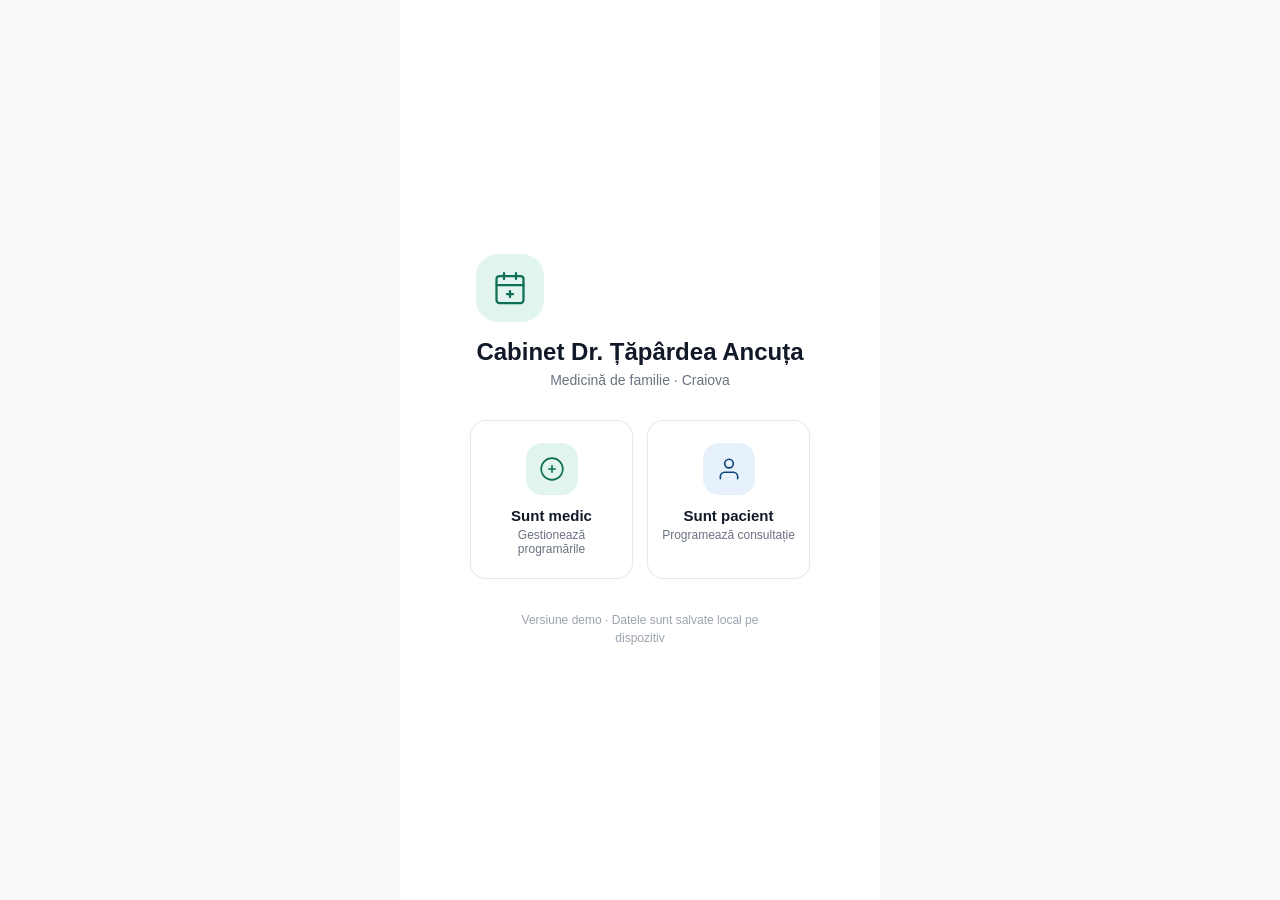
==== index.html @ 504b4666 "Add files via upload" ====
<!DOCTYPE html>
<html lang="ro">
<head>
  <meta charset="UTF-8">
  <meta name="viewport" content="width=device-width, initial-scale=1.0, maximum-scale=1.0, user-scalable=no">

  <!-- PWA meta tags -->
  <meta name="theme-color" content="#0F6E56">
  <meta name="description" content="Programări online — Cabinet Dr. Țăpârdea Ancuța, medicină de familie">

  <!-- iOS PWA support -->
  <meta name="apple-mobile-web-app-capable" content="yes">
  <meta name="apple-mobile-web-app-status-bar-style" content="default">
  <meta name="apple-mobile-web-app-title" content="Dr. Țăpârdea Ancuța">
  <link rel="apple-touch-icon" href="icons/icon-192.png">

  <!-- Android PWA -->
  <link rel="manifest" href="manifest.json">

  <!-- Favicon -->
  <link rel="icon" type="image/png" sizes="32x32" href="icons/icon-192.png">

  <link rel="stylesheet" href="style.css">
  <title>Cabinet Dr. Țăpârdea Ancuța</title>
</head>
<body>

  <!-- Aplicația se randează aici -->
  <div id="app">
    <!-- Loading state inițial -->
    <div style="display:flex;align-items:center;justify-content:center;height:100vh;color:#6b7280;font-family:system-ui">
      Se încarcă...
    </div>
  </div>

  <!-- Banner instalare PWA (apare automat pe Android/Chrome) -->
  <div id="install-banner">
    <p>Instalează aplicația pe ecranul principal</p>
    <button class="btn-primary" id="install-btn" style="width:auto;padding:8px 16px;font-size:13px">Instalează</button>
    <button class="btn-secondary" id="install-dismiss" style="padding:8px 12px;font-size:13px">✕</button>
  </div>

  <script src="app.js"></script>
</body>
</html>
---- style.css ----
/* ============================================
   CABINET DR. Țăpârdea Ancuța — Stiluri principale
   Mobile-first · Dark mode · PWA-ready
   ============================================ */

:root {
  --primary:       #0F6E56;
  --primary-dark:  #085041;
  --primary-light: #E1F5EE;
  --accent:        #1D9E75;

  --text:          #111827;
  --text-muted:    #6b7280;
  --text-hint:     #9ca3af;

  --bg:            #ffffff;
  --bg-surface:    #f8faf9;
  --bg-card:       #ffffff;

  --border:        rgba(0,0,0,0.09);
  --border-strong: rgba(0,0,0,0.18);

  --success-bg:    #E1F5EE;
  --success-text:  #085041;
  --success-border:rgba(15,110,86,0.25);

  --warning-bg:    #FAEEDA;
  --warning-text:  #633806;

  --danger-bg:     #FCEBEB;
  --danger-text:   #791F1F;

  --info-bg:       #E6F1FB;
  --info-text:     #0C447C;

  --radius-sm:  8px;
  --radius-md:  12px;
  --radius-lg:  16px;

  --tab-height: 60px;
  --safe-bottom: env(safe-area-inset-bottom, 0px);
}

@media (prefers-color-scheme: dark) {
  :root {
    --text:          #f0f0f0;
    --text-muted:    #9ca3af;
    --text-hint:     #6b7280;
    --bg:            #111827;
    --bg-surface:    #1f2937;
    --bg-card:       #1f2937;
    --border:        rgba(255,255,255,0.09);
    --border-strong: rgba(255,255,255,0.18);
    --primary-light: #04342C;
    --success-bg:    #04342C;
    --success-text:  #9FE1CB;
    --success-border:rgba(159,225,203,0.2);
    --warning-bg:    #412402;
    --warning-text:  #FAC775;
    --danger-bg:     #501313;
    --danger-text:   #F7C1C1;
    --info-bg:       #042C53;
    --info-text:     #B5D4F4;
  }
}

/* ---- Reset & Base ---- */
*, *::before, *::after {
  box-sizing: border-box;
  margin: 0;
  padding: 0;
  -webkit-tap-highlight-color: transparent;
}

html {
  font-size: 16px;
  scroll-behavior: smooth;
}

body {
  font-family: -apple-system, BlinkMacSystemFont, 'Segoe UI', Roboto, sans-serif;
  color: var(--text);
  background: var(--bg-surface);
  min-height: 100vh;
  min-height: 100dvh;
  -webkit-font-smoothing: antialiased;
}

/* ---- App shell ---- */
#app {
  max-width: 480px;
  margin: 0 auto;
  background: var(--bg);
  min-height: 100vh;
  min-height: 100dvh;
  display: flex;
  flex-direction: column;
  position: relative;
}

/* ---- Install banner ---- */
#install-banner {
  display: none;
  position: fixed;
  bottom: 0;
  left: 50%;
  transform: translateX(-50%);
  width: 100%;
  max-width: 480px;
  background: var(--bg-card);
  border-top: 0.5px solid var(--border-strong);
  padding: 12px 16px calc(12px + var(--safe-bottom));
  align-items: center;
  gap: 10px;
  z-index: 200;
  box-shadow: 0 -4px 20px rgba(0,0,0,0.08);
}

#install-banner p { flex: 1; font-size: 13px; color: var(--text-muted); }

/* ---- Header ---- */
.app-header {
  background: var(--bg);
  border-bottom: 0.5px solid var(--border);
  padding: 12px 16px;
  display: flex;
  align-items: center;
  justify-content: space-between;
  position: sticky;
  top: 0;
  z-index: 100;
}

/* ---- Bottom tab bar ---- */
.tab-bar {
  position: fixed;
  bottom: 0;
  left: 50%;
  transform: translateX(-50%);
  width: 100%;
  max-width: 480px;
  height: calc(var(--tab-height) + var(--safe-bottom));
  background: var(--bg);
  border-top: 0.5px solid var(--border);
  display: flex;
  align-items: flex-start;
  padding-top: 4px;
  z-index: 100;
}

.tab-item {
  flex: 1;
  display: flex;
  flex-direction: column;
  align-items: center;
  padding: 6px 4px;
  gap: 3px;
  border: none;
  background: none;
  color: var(--text-muted);
  font-size: 10px;
  cursor: pointer;
  font-family: inherit;
  transition: color 0.15s;
  position: relative;
}

.tab-item.active { color: var(--primary); }

.tab-icon {
  width: 24px;
  height: 24px;
  position: relative;
  display: flex;
  align-items: center;
  justify-content: center;
}

.tab-badge {
  position: absolute;
  top: -3px;
  right: -5px;
  background: #E24B4A;
  color: white;
  font-size: 9px;
  font-weight: 700;
  min-width: 15px;
  height: 15px;
  border-radius: 8px;
  display: flex;
  align-items: center;
  justify-content: center;
  padding: 0 3px;
}

/* ---- Page content ---- */
.page-content {
  flex: 1;
  padding: 16px;
  padding-bottom: calc(var(--tab-height) + var(--safe-bottom) + 16px);
  overflow-y: auto;
}

/* ---- Cards ---- */
.card {
  background: var(--bg-card);
  border: 0.5px solid var(--border);
  border-radius: var(--radius-lg);
  padding: 14px;
  margin-bottom: 10px;
}

.card-row {
  display: flex;
  align-items: center;
  gap: 12px;
}

/* ---- Stats ---- */
.stat-grid {
  display: grid;
  grid-template-columns: repeat(3, 1fr);
  gap: 8px;
  margin-bottom: 16px;
}

.stat-card {
  background: var(--bg-surface);
  border-radius: var(--radius-md);
  padding: 12px;
  text-align: center;
}

.stat-value { font-size: 26px; font-weight: 700; color: var(--primary); }
.stat-label { font-size: 11px; color: var(--text-muted); margin-top: 2px; }

/* ---- Calendar ---- */
.cal-nav {
  display: flex;
  align-items: center;
  justify-content: space-between;
  margin-bottom: 10px;
}

.cal-title { font-size: 15px; font-weight: 600; }

.cal-grid {
  display: grid;
  grid-template-columns: repeat(7, 1fr);
  gap: 2px;
}

.cal-day-label {
  font-size: 11px;
  color: var(--text-muted);
  text-align: center;
  padding: 4px 0;
  font-weight: 600;
  letter-spacing: 0.02em;
}

.cal-day {
  aspect-ratio: 1;
  display: flex;
  flex-direction: column;
  align-items: center;
  justify-content: center;
  border-radius: var(--radius-sm);
  cursor: pointer;
  position: relative;
  gap: 2px;
}

.cal-day:hover { background: var(--bg-surface); }
.cal-day:active { opacity: 0.8; }

.cal-day-num {
  font-size: 13px;
  width: 30px;
  height: 30px;
  display: flex;
  align-items: center;
  justify-content: center;
  border-radius: 50%;
}

.cal-day.today .cal-day-num {
  background: var(--primary);
  color: #fff;
  font-weight: 700;
}

.cal-day.selected { background: var(--success-bg); }
.cal-day.selected .cal-day-num { color: var(--primary); font-weight: 600; }
.cal-day.weekend .cal-day-num { color: var(--text-hint); }

.cal-dots { display: flex; gap: 2px; justify-content: center; }
.cal-dot { width: 4px; height: 4px; border-radius: 50%; background: var(--primary); }

/* ---- Appointment row ---- */
.appt-item {
  display: flex;
  align-items: center;
  gap: 12px;
  padding: 12px 0;
  border-bottom: 0.5px solid var(--border);
}
.appt-item:last-child { border-bottom: none; }

.appt-time { font-size: 14px; font-weight: 700; color: var(--primary); min-width: 48px; }
.appt-name { font-size: 14px; font-weight: 500; }
.appt-type { font-size: 12px; color: var(--text-muted); margin-top: 1px; }

/* ---- Slots ---- */
.slots-grid {
  display: grid;
  grid-template-columns: repeat(3, 1fr);
  gap: 8px;
  margin-top: 12px;
}

.slot-btn {
  padding: 11px;
  border: 1px solid var(--border-strong);
  border-radius: var(--radius-sm);
  background: var(--bg);
  font-size: 13px;
  font-weight: 500;
  cursor: pointer;
  text-align: center;
  font-family: inherit;
  color: var(--text);
  transition: all 0.12s;
  touch-action: manipulation;
}

.slot-btn.available:hover,
.slot-btn.available:active {
  border-color: var(--primary);
  background: var(--success-bg);
  color: var(--primary);
}

.slot-btn.taken {
  background: var(--bg-surface);
  color: var(--text-hint);
  cursor: not-allowed;
  border-color: var(--border);
  text-decoration: line-through;
  font-weight: 400;
}

.slot-btn.selected {
  border-color: var(--primary);
  background: var(--success-bg);
  color: var(--primary);
  font-weight: 700;
}

/* ---- Badges ---- */
.badge {
  display: inline-flex;
  align-items: center;
  padding: 3px 10px;
  border-radius: 20px;
  font-size: 12px;
  font-weight: 500;
  white-space: nowrap;
}

.badge-success { background: var(--success-bg); color: var(--success-text); }
.badge-warning { background: var(--warning-bg); color: var(--warning-text); }
.badge-danger  { background: var(--danger-bg);  color: var(--danger-text);  }
.badge-info    { background: var(--info-bg);    color: var(--info-text);    }
.badge-neutral { background: var(--bg-surface); color: var(--text-muted);   }

/* ---- Forms ---- */
.form-group { display: flex; flex-direction: column; gap: 6px; margin-bottom: 14px; }
.form-label { font-size: 13px; color: var(--text-muted); font-weight: 500; }

input[type=text],
input[type=email],
input[type=password],
input[type=tel],
select,
textarea {
  width: 100%;
  font-family: inherit;
  font-size: 15px;
  color: var(--text);
  background: var(--bg);
  border: 1px solid var(--border-strong);
  border-radius: var(--radius-sm);
  padding: 11px 13px;
  outline: none;
  transition: border-color 0.15s;
  -webkit-appearance: none;
  appearance: none;
}

input:focus, select:focus, textarea:focus {
  border-color: var(--primary);
  box-shadow: 0 0 0 3px var(--success-bg);
}

textarea { resize: vertical; min-height: 90px; line-height: 1.5; }

/* ---- Buttons ---- */
.btn-primary {
  display: block;
  width: 100%;
  padding: 14px;
  background: var(--primary);
  color: #fff;
  border: none;
  border-radius: var(--radius-md);
  font-family: inherit;
  font-size: 15px;
  font-weight: 600;
  cursor: pointer;
  transition: background 0.15s, transform 0.1s;
  touch-action: manipulation;
}
.btn-primary:hover  { background: var(--primary-dark); }
.btn-primary:active { transform: scale(0.98); }

.btn-secondary {
  padding: 9px 16px;
  background: none;
  color: var(--text);
  border: 1px solid var(--border-strong);
  border-radius: var(--radius-sm);
  font-family: inherit;
  font-size: 14px;
  cursor: pointer;
  transition: background 0.12s;
}
.btn-secondary:hover { background: var(--bg-surface); }

.btn-ghost {
  background: none;
  border: none;
  color: var(--primary);
  font-family: inherit;
  font-size: 14px;
  font-weight: 600;
  cursor: pointer;
  padding: 4px 0;
}

/* ---- Alerts ---- */
.alert-success {
  background: var(--success-bg);
  color: var(--success-text);
  border: 0.5px solid var(--success-border);
  border-radius: var(--radius-md);
  padding: 12px 14px;
  font-size: 14px;
  margin-bottom: 16px;
  line-height: 1.4;
}

/* ---- Typography ---- */
.section-title { font-size: 16px; font-weight: 700; margin-bottom: 4px; }
.section-sub   { font-size: 13px; color: var(--text-muted); margin-bottom: 14px; }

/* ---- Notification item ---- */
.notif-item {
  display: flex;
  gap: 12px;
  padding: 13px 0;
  border-bottom: 0.5px solid var(--border);
}
.notif-item:last-child { border-bottom: none; }

.notif-dot {
  width: 8px;
  height: 8px;
  border-radius: 50%;
  margin-top: 5px;
  flex-shrink: 0;
}
.notif-dot.unread { background: var(--primary); }
.notif-dot.read   { background: var(--border-strong); }

/* ---- Avatar ---- */
.avatar {
  width: 40px;
  height: 40px;
  border-radius: 50%;
  display: flex;
  align-items: center;
  justify-content: center;
  font-size: 14px;
  font-weight: 700;
  flex-shrink: 0;
}

/* ---- Login page ---- */
.login-page {
  display: flex;
  flex-direction: column;
  align-items: center;
  justify-content: center;
  min-height: 100vh;
  min-height: 100dvh;
  padding: 2rem;
  gap: 2rem;
}

.login-logo {
  width: 68px;
  height: 68px;
  background: var(--success-bg);
  border-radius: 22px;
  display: flex;
  align-items: center;
  justify-content: center;
}

.role-grid {
  display: grid;
  grid-template-columns: 1fr 1fr;
  gap: 14px;
  width: 100%;
  max-width: 340px;
}

.role-card {
  background: var(--bg-card);
  border: 1px solid var(--border);
  border-radius: var(--radius-lg);
  padding: 22px 14px;
  text-align: center;
  cursor: pointer;
  transition: all 0.15s;
  touch-action: manipulation;
}
.role-card:hover  { border-color: var(--primary); background: var(--success-bg); }
.role-card:active { transform: scale(0.97); }

.role-icon {
  width: 52px;
  height: 52px;
  border-radius: 16px;
  display: flex;
  align-items: center;
  justify-content: center;
  margin: 0 auto 12px;
}

/* ---- Confirm box ---- */
.confirm-box {
  background: var(--bg);
  border: 1px solid var(--border-strong);
  border-radius: var(--radius-lg);
  padding: 16px;
  margin-top: 16px;
}

/* ---- Divider ---- */
.divider { height: 0.5px; background: var(--border); margin: 16px 0; }
hr { border: none; border-top: 0.5px solid var(--border); margin: 16px 0; }

/* ---- Empty state ---- */
.empty-state {
  text-align: center;
  padding: 2rem 1rem;
  color: var(--text-muted);
  font-size: 14px;
}
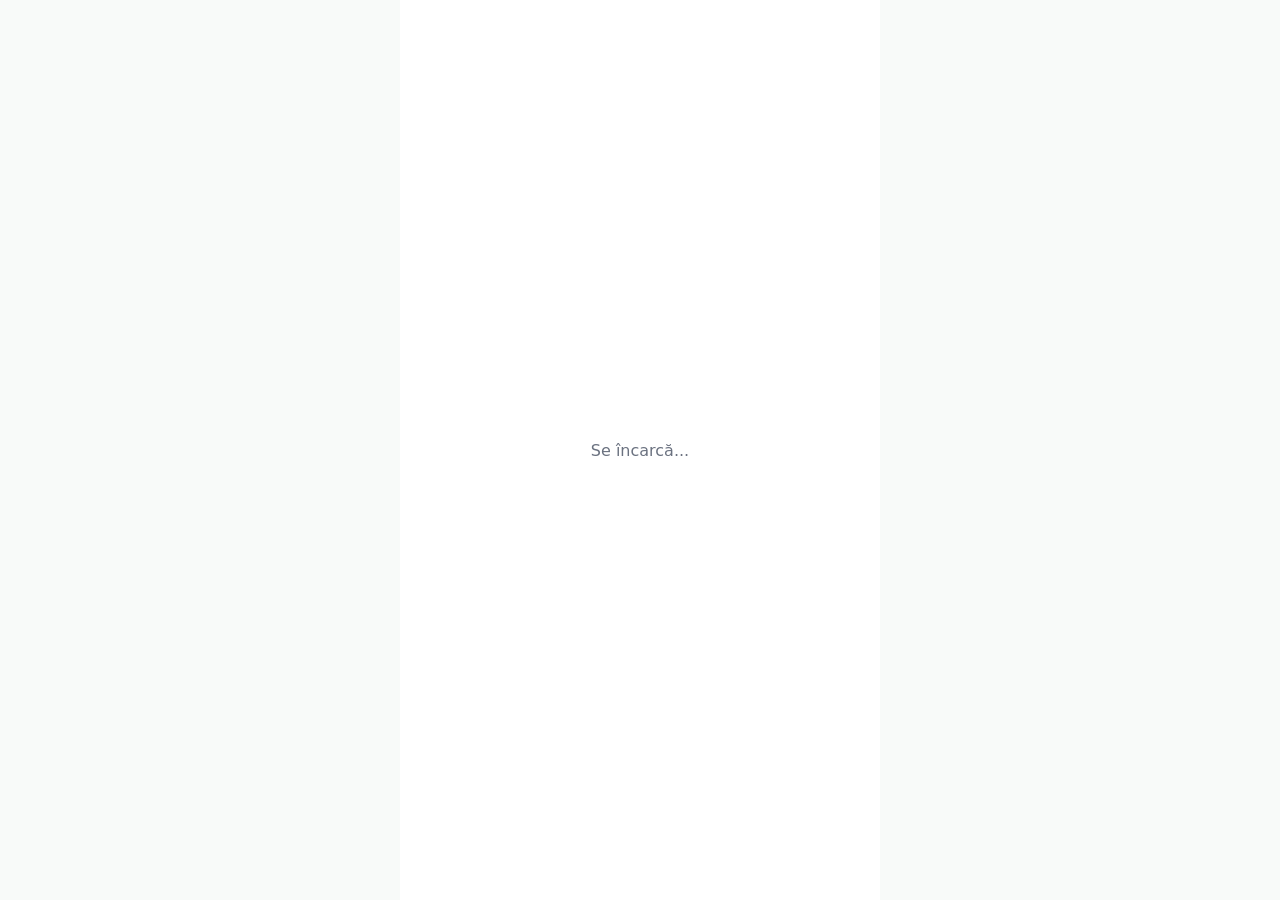
==== commit acf01ba7: "Add files via upload" ====
--- a/index.html
+++ b/index.html
@@ -40,6 +40,8 @@
     <button class="btn-secondary" id="install-dismiss" style="padding:8px 12px;font-size:13px">✕</button>
   </div>
 
+  <!-- SDK Supabase — încărcat din CDN -->
+  <script src="https://cdn.jsdelivr.net/npm/@supabase/supabase-js@2/dist/umd/supabase.min.js"></script>
   <script src="app.js"></script>
 </body>
 </html>
